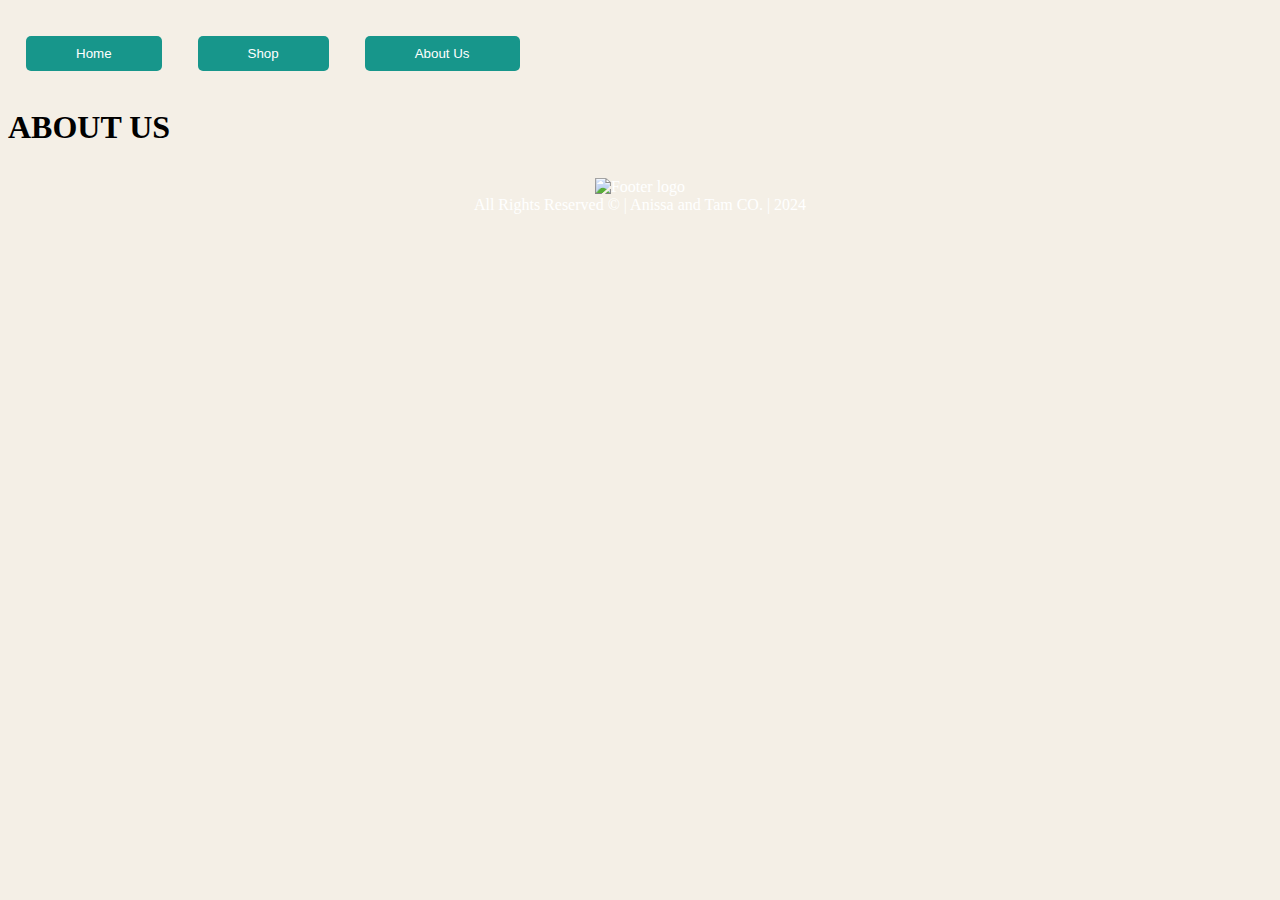
==== aboutUs.html @ 848a08cb "Added header and about us page" ====
<!DOCTYPE html>
<html lang="en">
<head>
    <meta charset="UTF-8">
    <meta name="author" content="Oliver K, Nico D, Vedant S, Sabrina S, Audrey G.">
    <meta name="description" content="Anissa and Tam is about Sustainability and Beauty. Support your look and your Earth with Anissa and Tam.">
    <meta name="viewport" content="width=device-width, initial-scale=1.0">
    <meta property="og:image" content="">
    <meta property="og:title" content="">
    <meta property="og:description" content="">
    <title>Anissa and Tam</title>
    <link rel="stylesheet" href="aboutus.css">
    <link rel="shortcut icon" href="./Images/favicon.ico" type="image/x-icon">
</head>
<body>
    <nav>
        <ul class="navbar">
            <li><a href="#"><button>Home</button></a></li>
            <li><a href="#"><button>Shop</button></a></li>
            <li><a href="#"><button>About Us</button></a></li>
        </ul>
    </nav>
    <main>
        <h1>ABOUT US</h1>
        
    </main>
    <footer class="footer">
        <img class="footer_logo" src="./Images/footer logo.png" alt="Footer logo"> 
        <div class="footer_text">
            All Rights Reserved &#169 | Anissa and Tam CO. | 2024
        </div>
    </footer>
</body>
</html>
---- aboutus.css ----
body{
    background-color: #f4efe6;
}

button {
    background-color: #17968b;
    color: white;
    padding: 10px 50px;
    text-decoration: none;
    border: none;
    border-radius: 5px;
  }

nav {
    background-color: #f4efe6;
    padding: 10px 0;
    height: 60px;
}

nav ul.navbar {
    list-style-type: none;
    margin: 0;
    padding: 0;
    text-align: justify; 
    margin: 10px;
}

nav ul.navbar li {
    float: left;
    margin: 0;
    padding: 0;
    text-decoration-color: white;
    font-family: 'Montserrat Classic';

}

nav ul.navbar li a {
    background-color:#f4efe6; 
    color: rgb(253, 253, 253);
    text-align: left;
    display: block;
    padding: 8px;
    text-decoration: none;
    margin-right: 20px; 
    border-radius: 5px; 
}

nav ul.navbar li a:hover {
    background-color: #f4efe6; 
    transform: scale(1.3);
}

footer {
    background-color: #f4efe6;
    color: white;
    text-align: center;
    padding: 10px;
}
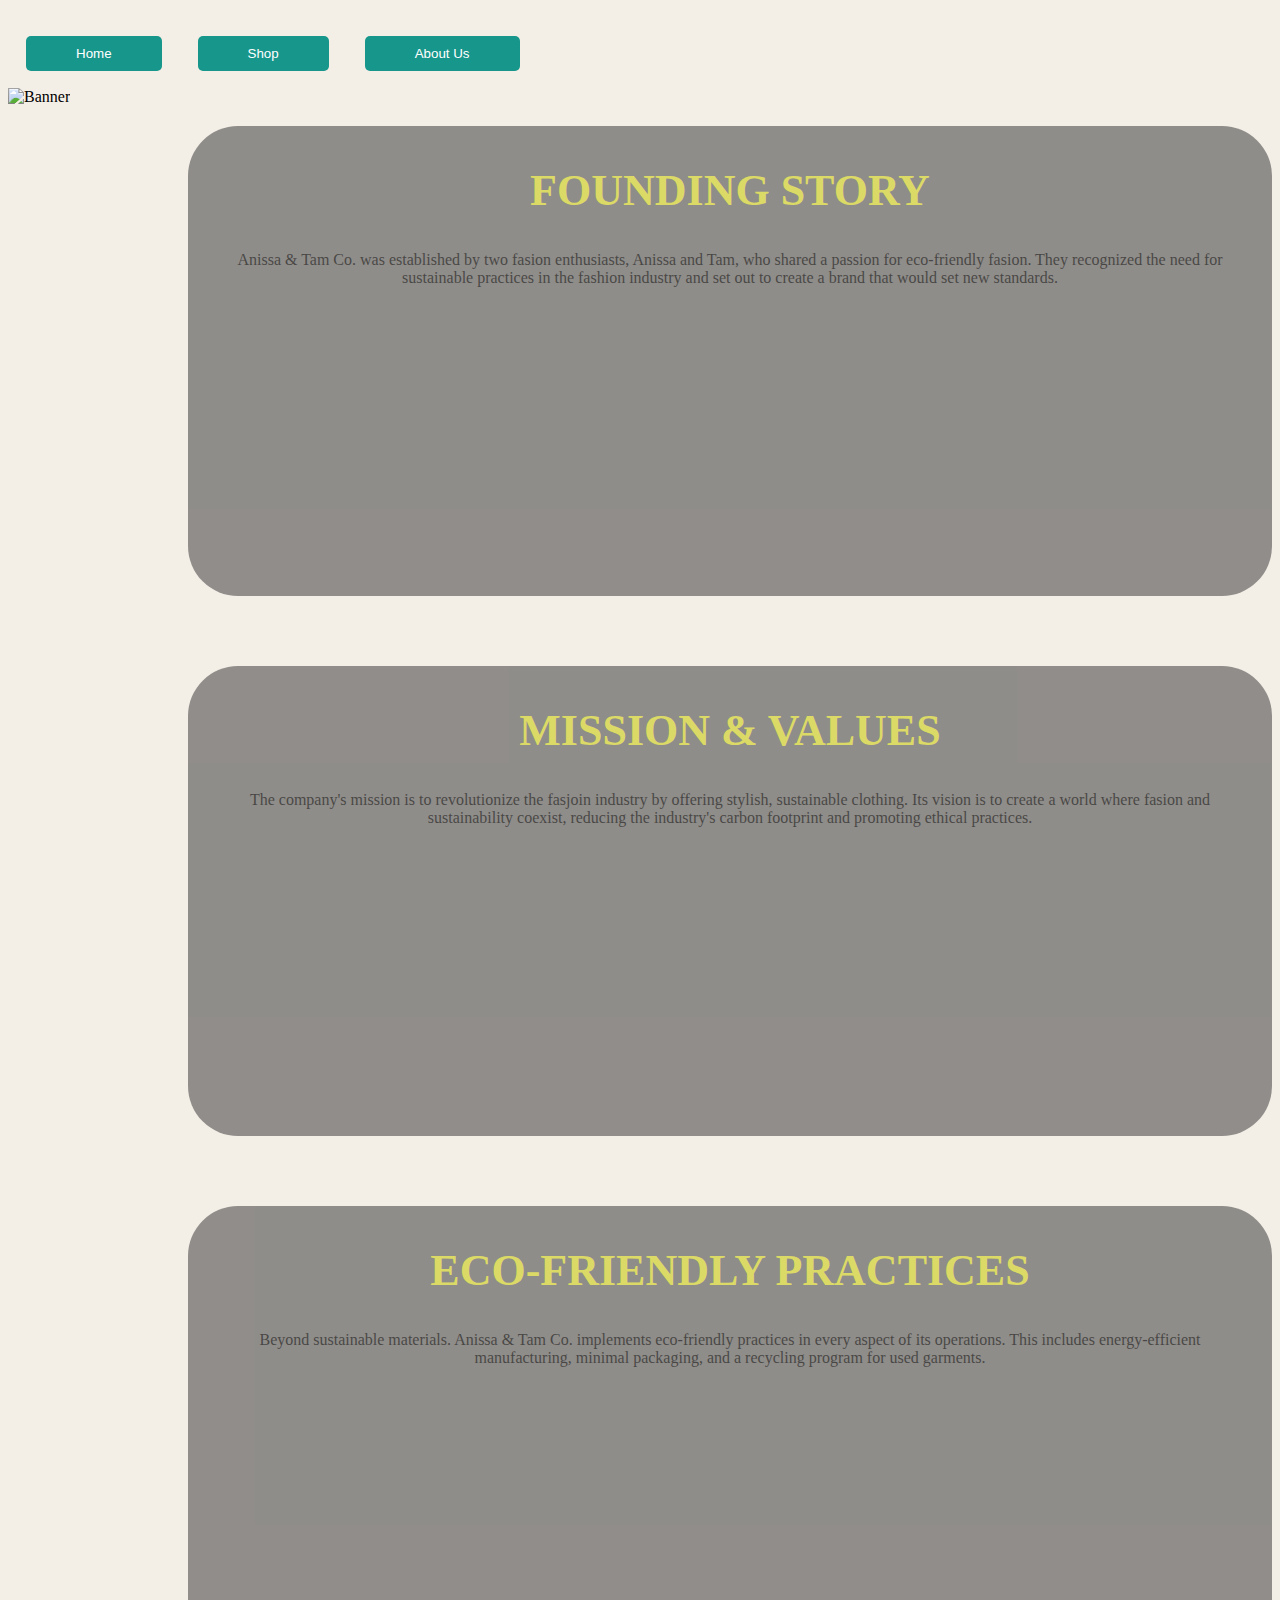
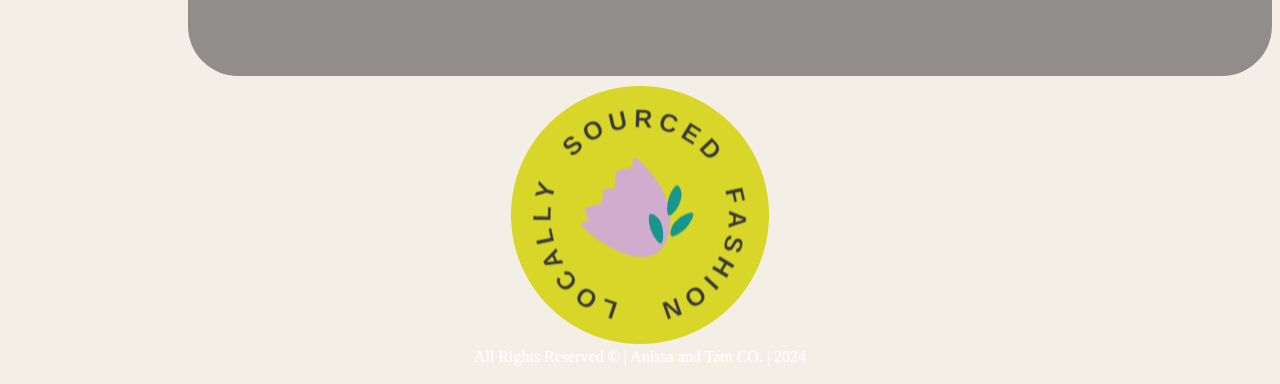
==== commit 27797340: "css galore" ====
--- a/aboutUs.html
+++ b/aboutUs.html
@@ -15,14 +15,36 @@
 <body>
     <nav>
         <ul class="navbar">
-            <li><a href="#"><button>Home</button></a></li>
-            <li><a href="#"><button>Shop</button></a></li>
-            <li><a href="#"><button>About Us</button></a></li>
+            <li><a href="./index.html"><button>Home</button></a></li>
+            <li><a href="./store.html"><button>Shop</button></a></li>
+            <li><a href="./aboutUs.html"><button>About Us</button></a></li>
         </ul>
     </nav>
     <main>
-        <h1>ABOUT US</h1>
-        
+        <div class="banner">
+            <img src="./Images/banner logo.png" alt="Banner">
+        </div>
+        <section class="story">
+            <div class="title_section">
+                <div class="title_banner"></div>
+                <h1>FOUNDING STORY</h1>
+            </div>
+            <p>Anissa & Tam Co. was established by two fasion enthusiasts, Anissa and Tam, who shared a passion for eco-friendly fasion. They recognized the need for sustainable practices in the fashion industry and set out to create a brand that would set new standards.</p>
+        </section>
+        <section class="mission">
+            <div class="title_section">
+                <div class="title_banner"></div>
+                <h1>MISSION & VALUES</h1>
+            </div>
+            <p>The company's mission is to revolutionize the fasjoin industry by offering stylish, sustainable clothing. Its vision is to create a world where fasion and sustainability coexist, reducing the industry's carbon footprint and promoting ethical practices.</p>
+        </section>
+        <section class="practices">
+            <div class="title_section">
+                <div class="title_banner"></div>
+                <h1>ECO-FRIENDLY PRACTICES</h1>
+            </div>
+            <p>Beyond sustainable materials. Anissa & Tam Co. implements eco-friendly practices in every aspect of its operations. This includes energy-efficient manufacturing, minimal packaging, and a recycling program for used garments.</p>
+        </section>
     </main>
     <footer class="footer">
         <img class="footer_logo" src="./Images/footer logo.png" alt="Footer logo"> 
--- a/aboutus.css
+++ b/aboutus.css
@@ -50,6 +50,86 @@
     transform: scale(1.3);
 }
 
+.story {
+    background-color: rgb(101, 100, 100);
+    padding: 10px;
+    display: inline-block;
+    justify-content: center;
+    text-align: center;
+    max-width: 1150px;
+    height: 450px;
+    margin-top: 20px;
+    border-radius: 50px; 
+    margin-left: 180px;
+    opacity: 70%;
+}
+.story h1 {
+    font-size: 44px;
+    margin-bottom: 35px;
+    color: #d3d230;
+}
+
+.story p {
+    padding-left: 35px;
+    padding-right: 35px;
+    font-size: 16px;
+}
+
+.mission {
+    background-color: rgb(101, 100, 100);
+    padding: 10px;
+    display: inline-block;
+    justify-content: center;
+    height: 450px;
+    text-align: center;
+    max-width: 1150px;
+    margin-top: 70px;
+    border-radius: 50px; 
+    margin-left: 180px;
+    opacity: 70%;
+
+}
+
+.mission h1 {
+    font-size: 44px;
+    margin-bottom: 35px;
+    color: #d3d230;
+}
+
+.mission p {
+    padding-left: 35px;
+    padding-right: 35px;
+    font-size: 16px;
+}
+
+.practices {
+    background-color: rgb(101, 100, 100);
+    padding: 10px;
+    display: inline-block;
+    justify-content: center;
+    text-align: center;
+    max-width: 1150px;
+    height: 450px;
+    margin-top: 70px;
+    border-radius: 50px; 
+    margin-left: 180px;
+    opacity: 70%;
+
+}
+.practices h1 {
+    font-size: 44px;
+    margin-bottom: 35px;
+    color: #d3d230;
+    opacity: none;
+}
+
+.practices p {
+    padding-left: 35px;
+    padding-right: 35px;
+    font-size: 16px;
+    opacity: none;
+}
+
 footer {
     background-color: #f4efe6;
     color: white;
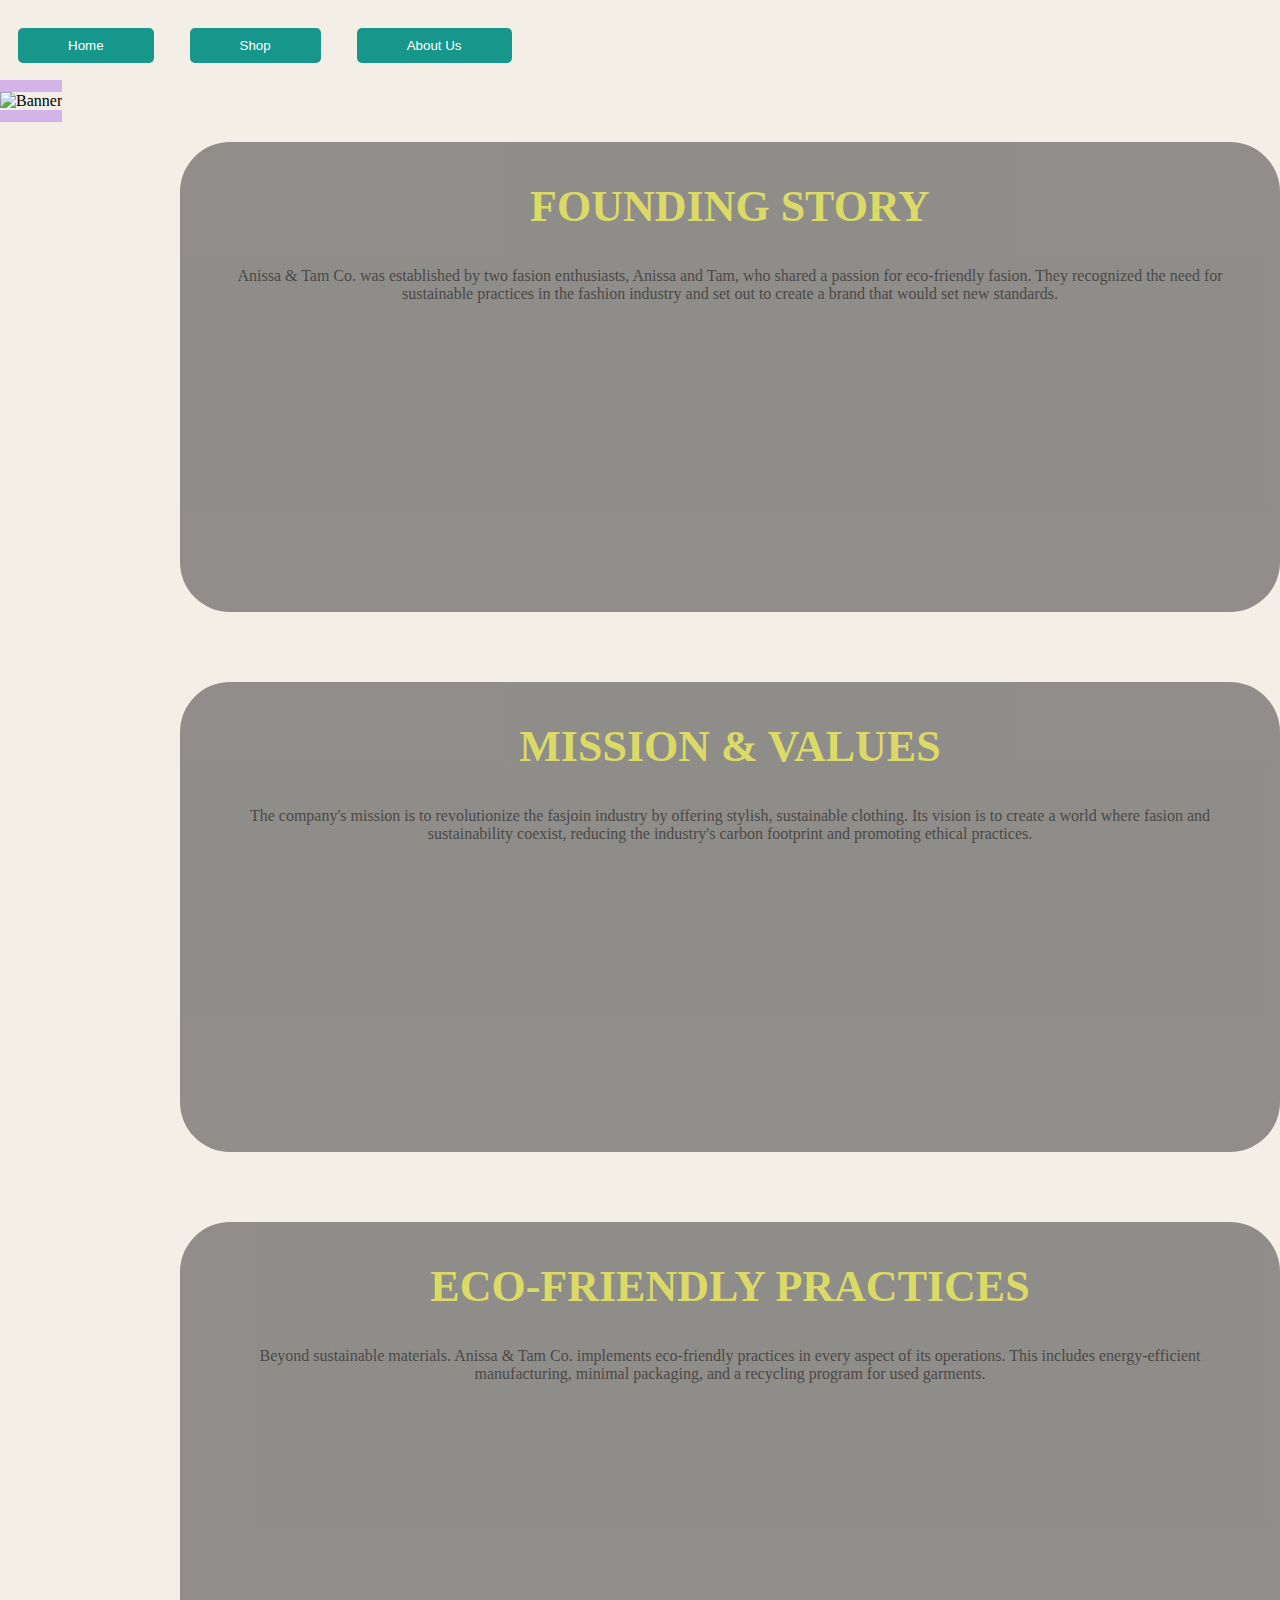
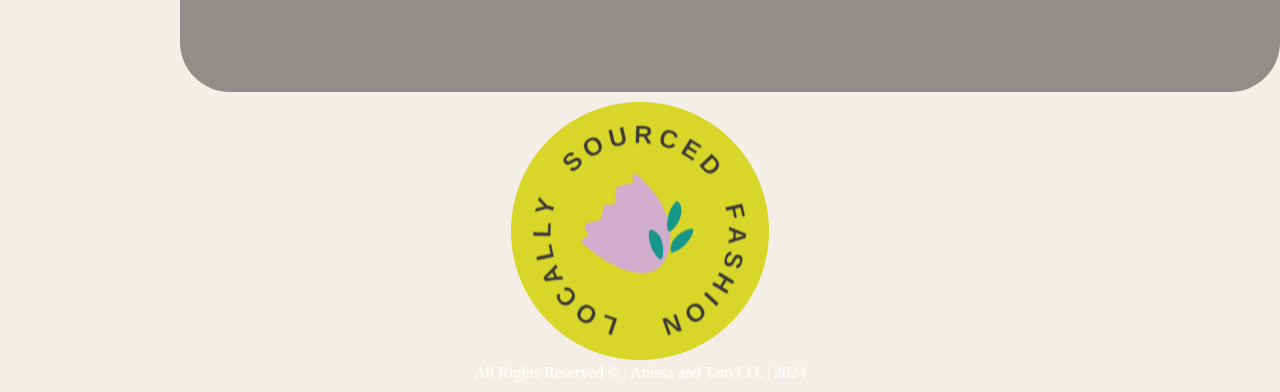
==== commit 0cdde4b4: "css development" ====
--- a/aboutUs.html
+++ b/aboutUs.html
@@ -9,6 +9,7 @@
     <meta property="og:title" content="">
     <meta property="og:description" content="">
     <title>Anissa and Tam</title>
+    <link rel="stylesheet" href="styles.css">
     <link rel="stylesheet" href="aboutus.css">
     <link rel="shortcut icon" href="./Images/favicon.ico" type="image/x-icon">
 </head>
--- a/styles.css
+++ b/styles.css
@@ -0,0 +1,142 @@
+html{
+    background-color: rgb(244,239,230);
+    margin: none;
+    padding: none;
+    border: none;
+}
+
+@font-face {
+    font-family: Seasons;
+    src: url(./Images/Fontspring-DEMO-theseasons-reg.otf);
+}
+
+body{
+    margin: 0;
+}
+button {
+    background-color: rgb(73,147,137);
+    color: black;
+    padding: .625rem .625rem;
+    text-decoration: none;
+    border: none;
+    border-radius: .625rem;
+  }
+
+nav {
+    padding: .625rem;
+    height: 3.75rem;
+}
+
+.font{
+    font-size: 2rem;
+    font-family: Seasons;
+}
+
+nav{
+    padding: 2rem 0rem 5rem 2rem;
+}
+
+nav ul.navbar {
+    list-style-type: none;
+    margin: 0;
+    text-align: justify; 
+    margin: .625rem;
+}
+
+nav ul.navbar li {
+    float: left;
+    margin: 0;
+    padding: 0;
+    text-decoration-color: black;
+    font-family: 'Montserrat Classic';
+}
+
+nav ul.navbar li a {
+    color: rgb(0, 0, 0);
+    text-align: left;
+    display: block;
+    padding: .5rem;
+    text-decoration: none;
+    margin-right: 1.25rem; 
+    border-radius: .6125rem; 
+}
+
+nav ul.navbar li a:hover {
+    transform: scale(1.3);
+}
+
+.banner img{
+    max-width: 100%;
+    height: auto;
+    border: .8rem solid rgb(212,180,232);
+    border-left: 0;
+    border-right: 0;
+}
+
+::-webkit-scrollbar {
+    display: none;
+}
+
+footer {
+    background-color: rgb(212,180,232);
+    color: rgb(0, 0, 0);
+    text-align: center;
+    padding: .7rem;
+    position: relative;
+    left: rem;
+}
+.footer-container {
+    display: flex;
+    justify-content: space-between;
+    align-items: center;
+    
+}
+
+.footer-left,
+.footer-right {
+    flex-basis: 48%;
+}
+
+.footer-right {
+    text-align:center;
+}
+
+.main_img{
+    width: 70rem;
+    height: auto;
+    position: relative;
+    left: 66rem;
+}
+
+.cards img{
+    width: 35rem;
+    height: auto;
+    padding-left: 7rem;
+}
+
+.card_titles{
+    padding-left: 7rem;
+}
+
+#eco_img{
+    width: 35.8rem;
+    height: auto;
+}
+
+#mission{
+    padding-left: 15rem;
+    padding-bottom: 3rem;
+    padding-top: 9rem;
+}
+
+#values{
+    padding-left: 27rem;
+    padding-bottom: 3rem;
+    padding-top: 9rem;
+}
+
+#eco{
+    padding-left: 26rem;
+    padding-bottom: 3rem;
+    padding-top: 9rem;
+}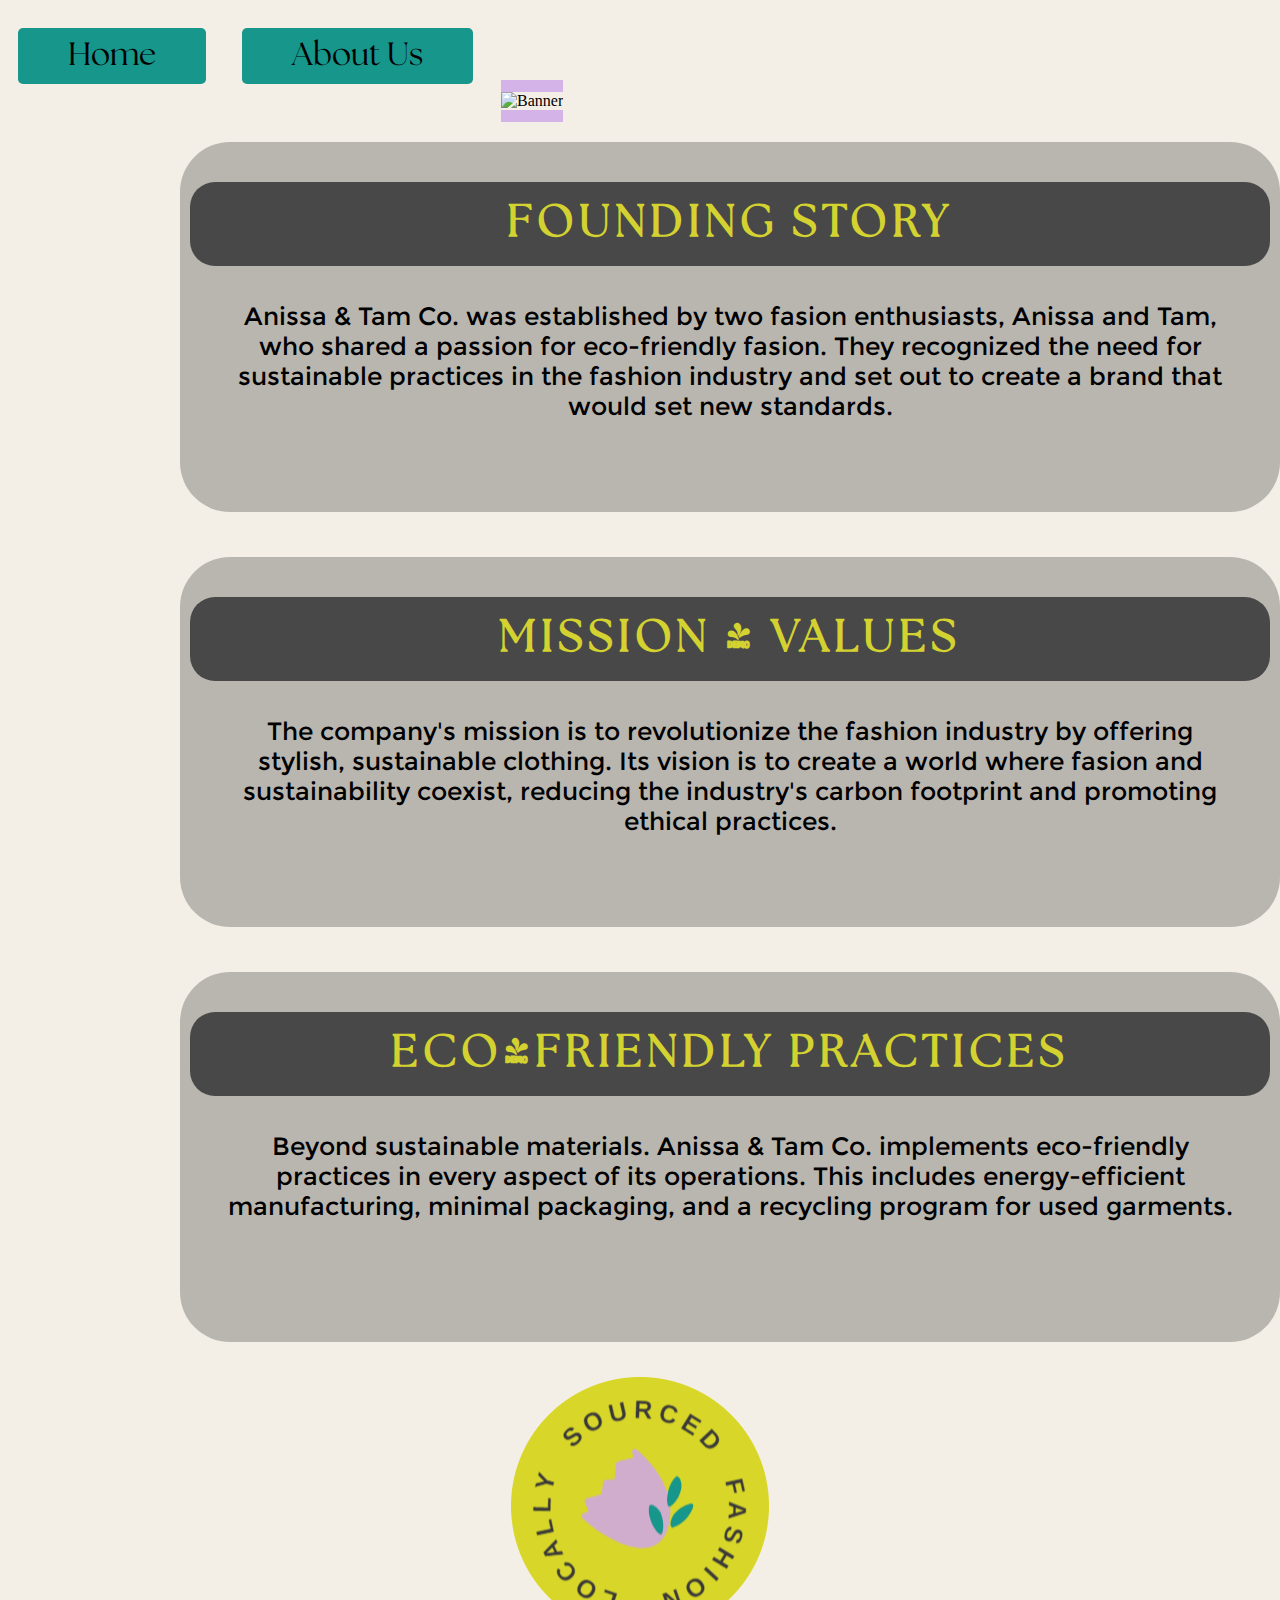
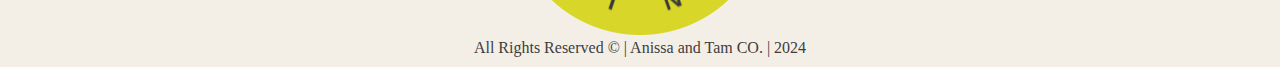
==== commit 533ae53b: "Revamped the css and simplified it" ====
--- a/aboutUs.html
+++ b/aboutUs.html
@@ -9,40 +9,38 @@
     <meta property="og:title" content="">
     <meta property="og:description" content="">
     <title>Anissa and Tam</title>
-    <link rel="stylesheet" href="styles.css">
     <link rel="stylesheet" href="aboutus.css">
     <link rel="shortcut icon" href="./Images/favicon.ico" type="image/x-icon">
 </head>
 <body>
     <nav>
         <ul class="navbar">
-            <li><a href="./index.html"><button>Home</button></a></li>
-            <li><a href="./store.html"><button>Shop</button></a></li>
-            <li><a href="./aboutUs.html"><button>About Us</button></a></li>
+            <li><a href="./index.html"><button class="font">Home</button></a></li>
+            <li><a href="./aboutUs.html"><button class="font">About Us</button></a></li>
         </ul>
     </nav>
     <main>
         <div class="banner">
             <img src="./Images/banner logo.png" alt="Banner">
         </div>
-        <section class="story">
+        <section class="test">
             <div class="title_section">
                 <div class="title_banner"></div>
-                <h1>FOUNDING STORY</h1>
+                <h1 class="dark">FOUNDING STORY</h1>
             </div>
             <p>Anissa & Tam Co. was established by two fasion enthusiasts, Anissa and Tam, who shared a passion for eco-friendly fasion. They recognized the need for sustainable practices in the fashion industry and set out to create a brand that would set new standards.</p>
         </section>
-        <section class="mission">
+        <section class="test">
             <div class="title_section">
                 <div class="title_banner"></div>
-                <h1>MISSION & VALUES</h1>
+                <h1 class="dark">MISSION & VALUES</h1>
             </div>
-            <p>The company's mission is to revolutionize the fasjoin industry by offering stylish, sustainable clothing. Its vision is to create a world where fasion and sustainability coexist, reducing the industry's carbon footprint and promoting ethical practices.</p>
+            <p>The company's mission is to revolutionize the fashion industry by offering stylish, sustainable clothing. Its vision is to create a world where fasion and sustainability coexist, reducing the industry's carbon footprint and promoting ethical practices.</p>
         </section>
-        <section class="practices">
+        <section class="test">
             <div class="title_section">
                 <div class="title_banner"></div>
-                <h1>ECO-FRIENDLY PRACTICES</h1>
+                <h1 class="dark">ECO-FRIENDLY PRACTICES</h1>
             </div>
             <p>Beyond sustainable materials. Anissa & Tam Co. implements eco-friendly practices in every aspect of its operations. This includes energy-efficient manufacturing, minimal packaging, and a recycling program for used garments.</p>
         </section>
--- a/aboutus.css
+++ b/aboutus.css
@@ -1,15 +1,31 @@
 body{
     background-color: #f4efe6;
+    margin: 0;
+}
+
+@font-face {
+    font-family: M Classic;
+    src: url(./Images/Montserrat-Regular.ttf);
 }
 
 button {
     background-color: #17968b;
-    color: white;
-    padding: 10px 50px;
+    color: rgb(0, 0, 0);
+    padding: .625rem 3.125rem;
     text-decoration: none;
     border: none;
-    border-radius: 5px;
-  }
+    border-radius: .3125rem;
+}
+
+@font-face {
+    font-family: Seasons;
+    src: url(./Images/Fontspring-DEMO-theseasons-reg.otf);
+}
+
+.font{
+    font-size: 2rem;
+    font-family: Seasons;
+}
 
 nav {
     background-color: #f4efe6;
@@ -50,89 +66,53 @@
     transform: scale(1.3);
 }
 
-.story {
-    background-color: rgb(101, 100, 100);
+.banner img{
+    max-width: 100%;
+    height: auto;
+    border: .8rem solid rgb(212,180,232);
+    border-left: 0;
+    border-right: 0;
+} 
+
+.test{
+    background-color: hsla(0, 0%, 32%, 0.363);
     padding: 10px;
     display: inline-block;
     justify-content: center;
     text-align: center;
     max-width: 1150px;
-    height: 450px;
+    height: 350px;
     margin-top: 20px;
     border-radius: 50px; 
     margin-left: 180px;
-    opacity: 70%;
+    margin-bottom: 25px;
 }
-.story h1 {
-    font-size: 44px;
+
+
+.test h1 {
+    font-size: 45px;
     margin-bottom: 35px;
     color: #d3d230;
+    letter-spacing: 5px;
+    font-family: Seasons ;
 }
 
-.story p {
-    padding-left: 35px;
-    padding-right: 35px;
-    font-size: 16px;
-}
-
-.mission {
-    background-color: rgb(101, 100, 100);
-    padding: 10px;
-    display: inline-block;
-    justify-content: center;
-    height: 450px;
-    text-align: center;
-    max-width: 1150px;
-    margin-top: 70px;
-    border-radius: 50px; 
-    margin-left: 180px;
-    opacity: 70%;
-
-}
-
-.mission h1 {
-    font-size: 44px;
-    margin-bottom: 35px;
-    color: #d3d230;
-}
-
-.mission p {
-    padding-left: 35px;
-    padding-right: 35px;
-    font-size: 16px;
-}
-
-.practices {
-    background-color: rgb(101, 100, 100);
-    padding: 10px;
-    display: inline-block;
-    justify-content: center;
-    text-align: center;
-    max-width: 1150px;
-    height: 450px;
-    margin-top: 70px;
-    border-radius: 50px; 
-    margin-left: 180px;
-    opacity: 70%;
-
-}
-.practices h1 {
-    font-size: 44px;
-    margin-bottom: 35px;
-    color: #d3d230;
-    opacity: none;
-}
-
-.practices p {
-    padding-left: 35px;
-    padding-right: 35px;
-    font-size: 16px;
-    opacity: none;
+.test p {
+    padding-left: 2.1875rem;
+    padding-right: 2.1875rem;
+    font-size: 25px;
+    font-family: M classic;
 }
 
 footer {
     background-color: #f4efe6;
-    color: white;
+    color: rgb(61, 61, 61);
     text-align: center;
-    padding: 10px;
+    padding: .625rem;
+}
+
+.dark{
+    background-color: rgb(72, 72, 72);
+    padding: 1rem 0rem 1rem 0rem;
+    border-radius: 1.5625rem;
 }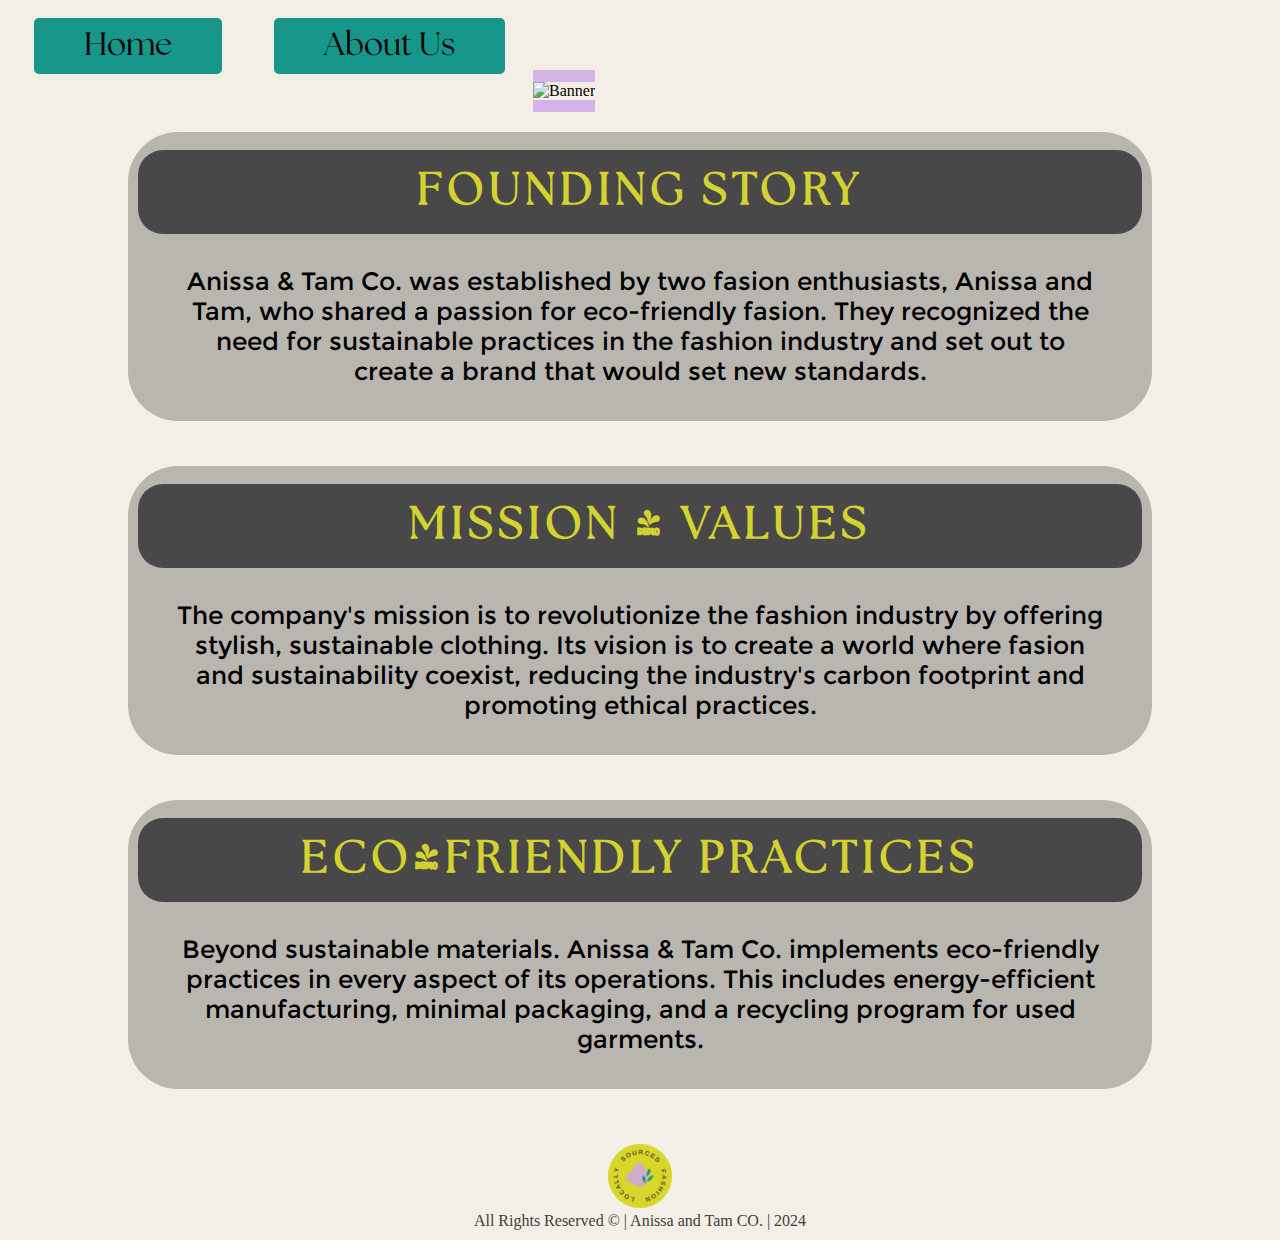
==== commit 580c3adb: "Fixed Buttons and Sizing" ====
--- a/aboutUs.html
+++ b/aboutUs.html
@@ -21,7 +21,7 @@
     </nav>
     <main>
         <div class="banner">
-            <img src="./Images/banner logo.png" alt="Banner">
+            <img src="./Images/banner_short.png" alt="Banner">
         </div>
         <section class="test">
             <div class="title_section">
@@ -45,7 +45,7 @@
             <p>Beyond sustainable materials. Anissa & Tam Co. implements eco-friendly practices in every aspect of its operations. This includes energy-efficient manufacturing, minimal packaging, and a recycling program for used garments.</p>
         </section>
     </main>
-    <footer class="footer">
+    <footer class="footer font3">
         <img class="footer_logo" src="./Images/footer logo.png" alt="Footer logo"> 
         <div class="footer_text">
             All Rights Reserved &#169 | Anissa and Tam CO. | 2024
--- a/aboutus.css
+++ b/aboutus.css
@@ -1,13 +1,14 @@
-body{
+/* Body styles */
+body {
     background-color: #f4efe6;
     margin: 0;
 }
-
+/* custom font */
 @font-face {
     font-family: M Classic;
     src: url(./Images/Montserrat-Regular.ttf);
 }
-
+/* navbar buttons */
 button {
     background-color: #17968b;
     color: rgb(0, 0, 0);
@@ -15,24 +16,34 @@
     text-decoration: none;
     border: none;
     border-radius: .3125rem;
+    margin-left: 1rem;
 }
 
+/* Custom font definition */
 @font-face {
     font-family: Seasons;
     src: url(./Images/Fontspring-DEMO-theseasons-reg.otf);
 }
 
-.font{
+/* Font class styles */
+.font {
     font-size: 2rem;
     font-family: Seasons;
 }
+.font3 {
+    font-family: montserrat;
+}
+@font-face{
+    font-family: montserrat;
+    src: url(./montserrat/Montserrat-Regular.ttf);
+}
 
+/* Navigation styles */
 nav {
     background-color: #f4efe6;
-    padding: 10px 0;
     height: 60px;
 }
-
+/* Navbar spacing */
 nav ul.navbar {
     list-style-type: none;
     margin: 0;
@@ -41,57 +52,64 @@
     margin: 10px;
 }
 
+/* Navigation list item styles */
 nav ul.navbar li {
     float: left;
     margin: 0;
     padding: 0;
     text-decoration-color: white;
     font-family: 'Montserrat Classic';
-
 }
 
+/* Navigation link styles */
 nav ul.navbar li a {
-    background-color:#f4efe6; 
+    background-color: #f4efe6; 
     color: rgb(253, 253, 253);
     text-align: left;
     display: block;
-    padding: 8px;
+    margin: 8px 28px 8px 8px;
     text-decoration: none;
-    margin-right: 20px; 
-    border-radius: 5px; 
+    border-radius: 5px;
+    transition: 2s;
 }
 
+/* Navigation link hover effect */
 nav ul.navbar li a:hover {
     background-color: #f4efe6; 
-    transform: scale(1.3);
+    transition: 1s;
+    transform: scale(1.1);
 }
 
-.banner img{
+/* Banner image styles */
+.banner img {
     max-width: 100%;
-    height: auto;
-    border: .8rem solid rgb(212,180,232);
+    height: 35rem;
+    width: 100%;
+    border: .8rem solid rgb(212, 180, 232);
     border-left: 0;
     border-right: 0;
 } 
-
+/* About us container spacing */
 .test{
     background-color: hsla(0, 0%, 32%, 0.363);
     padding: 10px;
     display: inline-block;
     justify-content: center;
     text-align: center;
-    max-width: 1150px;
-    height: 350px;
+    max-width: 80vw;
+    height: auto;
+    width:auto;
     margin-top: 20px;
     border-radius: 50px; 
-    margin-left: 180px;
+    margin-left: 10vw;
+    margin-right: 10vw;
     margin-bottom: 25px;
 }
 
-
 .test h1 {
     font-size: 45px;
-    margin-bottom: 35px;
+    margin-bottom: 2rem;
+    margin-top: 8px;
     color: #d3d230;
     letter-spacing: 5px;
     font-family: Seasons ;
@@ -104,15 +122,51 @@
     font-family: M classic;
 }
 
+/* Footer styles */
 footer {
     background-color: #f4efe6;
     color: rgb(61, 61, 61);
     text-align: center;
     padding: .625rem;
+    margin-top: 20px;
+}
+.footer_logo{
+    width: 4rem;
+    height: 4rem;
 }
 
-.dark{
+/* Dark section styles */
+.dark {
     background-color: rgb(72, 72, 72);
     padding: 1rem 0rem 1rem 0rem;
     border-radius: 1.5625rem;
-}+}
+
+/* Media query for screens smaller than 768px */
+@media only screen and (max-width: 768px) {
+    nav ul.navbar li {
+        float: none;
+        display: block;
+        text-align: center;
+        width: 100%;
+        margin-bottom: 10px;
+    }
+
+    nav ul.navbar li a {
+        margin-right: 0;
+    }
+
+    .story,
+    .mission,
+    .practices {
+        width: 100%;
+        margin-left: 0;
+    }
+}
+
+/* Media query for screens smaller than 480px */
+@media only screen and (max-width: 480px) {
+    .font {
+        font-size: 1.5rem;
+    }
+}
